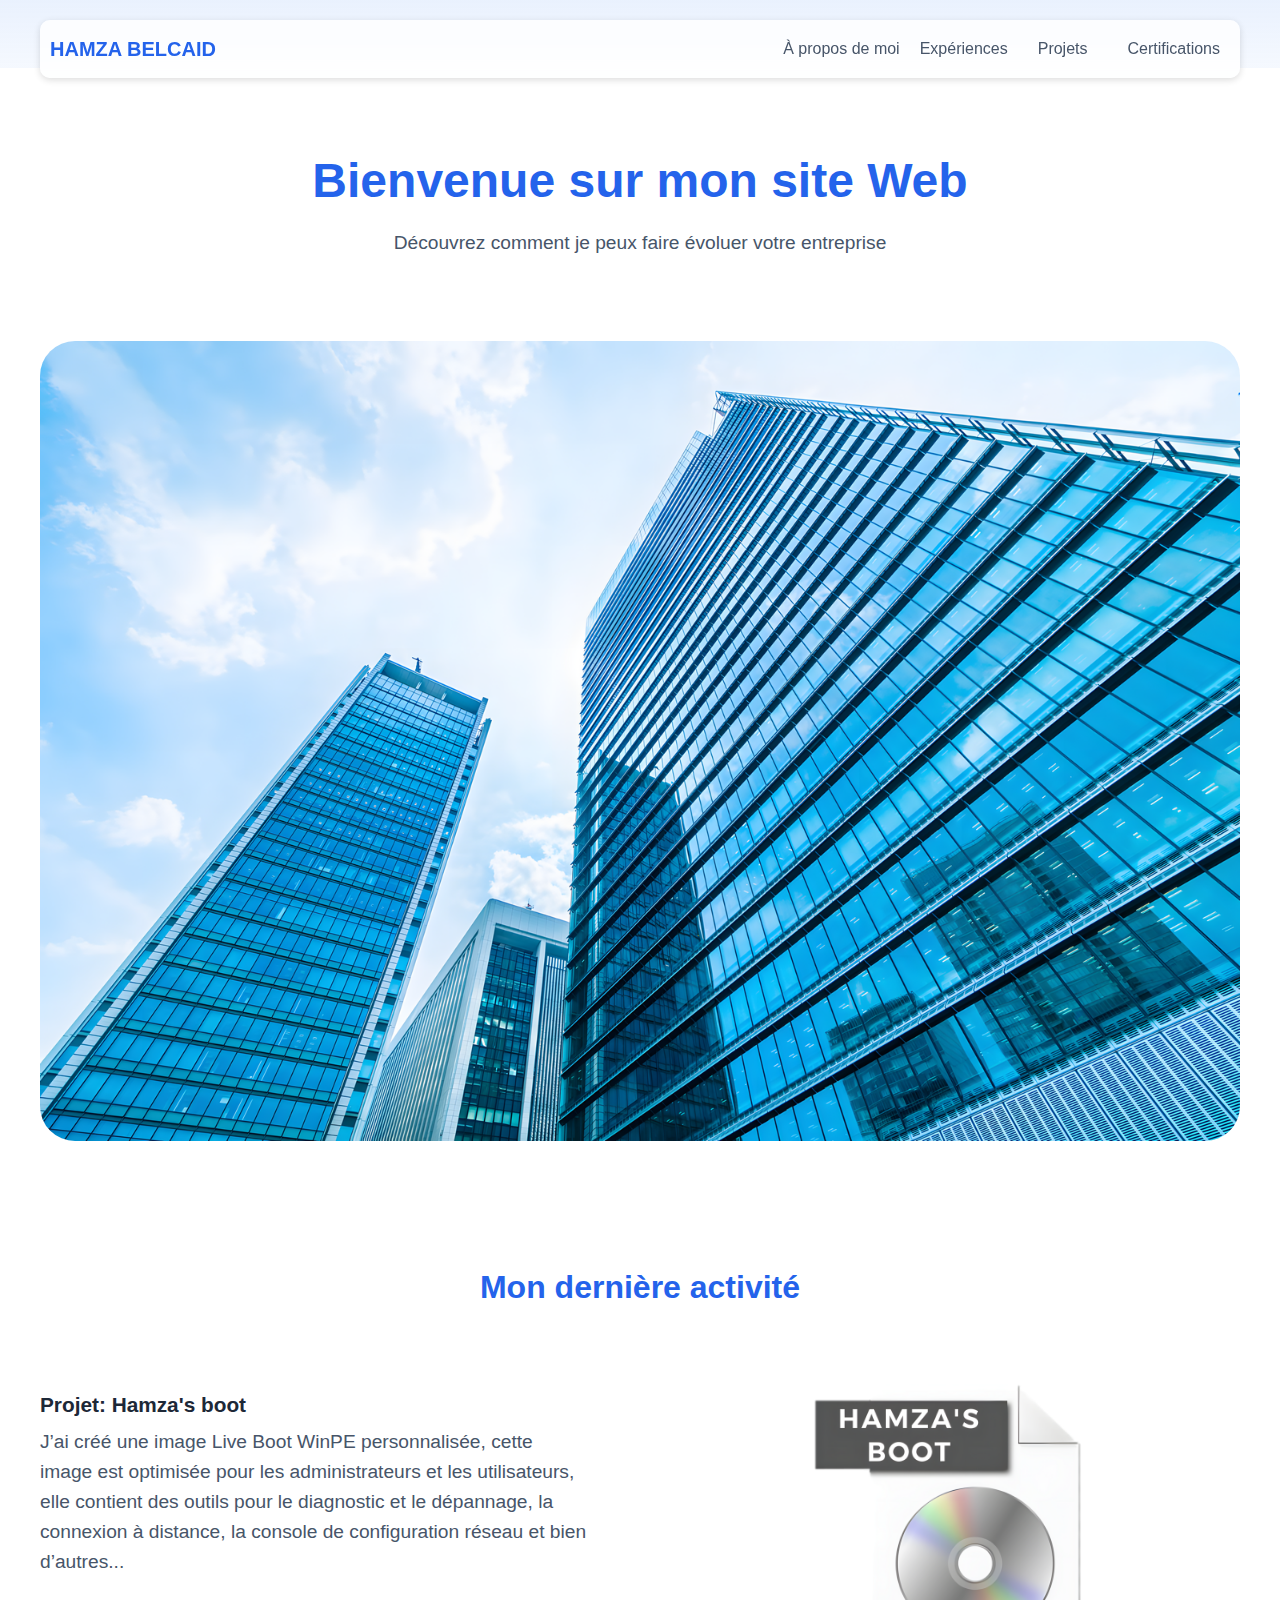
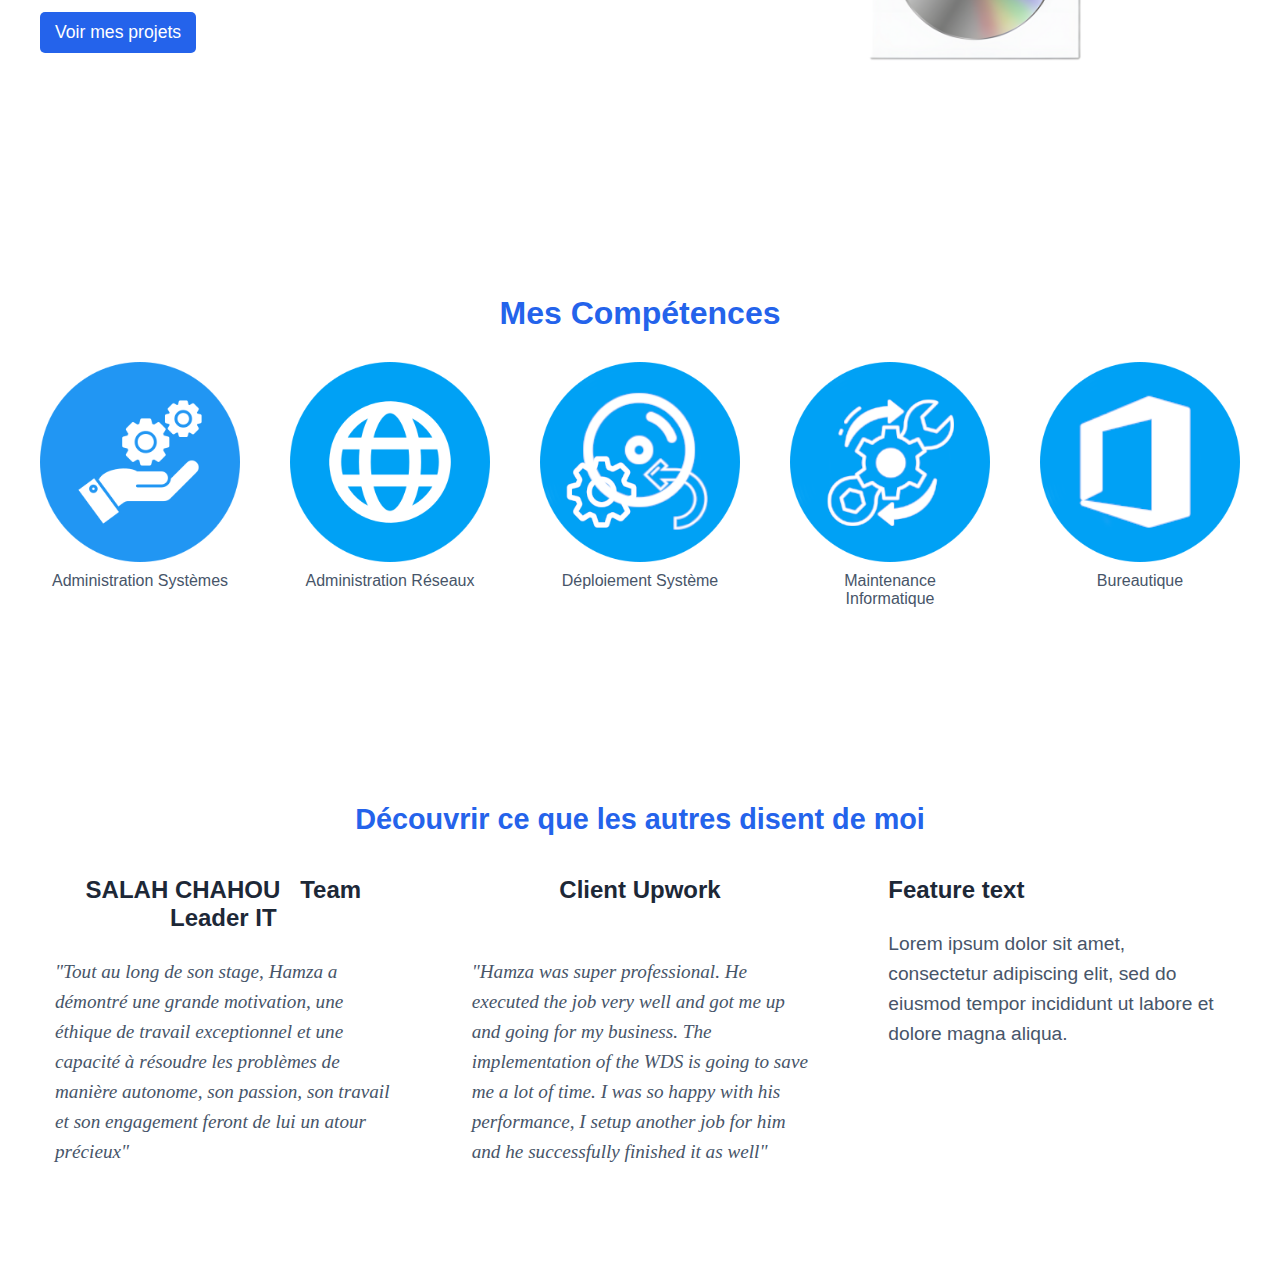
==== index.html @ 8ce224d9 "Website Test" ====
<!doctype html>
            <html lang="en">
              <head>
                <meta charset="utf-8">
                <title>Home</title>
                <meta name="generator" content="GrapesJS Studio">
                <meta name="viewport" content="width=device-width,initial-scale=1">
                <meta property="og:type" content="website">
                <meta name="robots" content="index,follow">
                <link rel="stylesheet" href="./css/style.css">
              </head>
              <body id="iau9"><div id="i6po" class="gjs-grid-row"><div id="itjq" class="gjs-grid-column"><div id="iyd2" class="gjs-grid-row"><div id="iqjl" class="gjs-grid-column"><a id="iucmr" href="/" class="gjs-link-box"><div id="ifeb2l"><b id="ijxy27"><a href="" id="itacui" class="gjs-link">HAMZA BELCAID
</a></b></div></a></div><meta name="viewport" content="width=device-width, initial-scale=1"/><div id="iffs" class="gjs-grid-column"><div id="it00l" class="gjs-grid-row"><div id="irtfd" class="gjs-grid-column"><a id="iedb65" href="./propos_de_moi.html" class="gjs-link">À propos
                de moi</a><a id="ive5io" href="./experiences.html" class="gjs-link">Expériences</a><a href="./projets.html" id="infmy1" class="gjs-link">Projets</a></div><div id="icyzp" class="gjs-grid-column"><a id="i88iz" href="./certifications.html" class="gjs-link">Certifications</a></div></div></div></div></div></div><section id="i85byk" class="top-nav"><div id="ip44xc">Hamza Belcaid
    </div><input type="checkbox" id="menu-toggle"/><label for="menu-toggle" class="menu-button-container"><div id="i78dmj" class="menu-button"></div></label><ul class="menu"><li id="ijm843"><a href="./propos_de_moi.html" id="ii9vmi" class="gjs-link">À propos de moi</a></li><li id="i6lf5m"><a id="ive5io-2" draggable="false" href="./experiences.html" class="gjs-link">Expériences</a></li><li id="ihh50d"><a href="./projets.html" id="i7xmpp" class="gjs-link">Projets</a></li><li id="iqwf0c"><a href="./certifications.html" id="izjfnx" class="gjs-link">Certifications</a></li></ul></section><div id="irz7b" class="gjs-grid-row"><div id="iycz3" class="gjs-grid-column"><h1 id="irjua" class="gjs-heading">Bienvenue sur mon site Web</h1><div id="itndw" class="text-main-content">Découvrez comment je peux faire évoluer votre entreprise</div><img id="i3vvs" src="assets/entreprise.png"/></div></div><div id="iict0n" class="gjs-grid-row"><div id="iugjn3" class="gjs-grid-column"><h4 id="iwguqw" class="gjs-heading gjs-text-blue">Mon dernière activité</h4><div id="ikzb5d" class="gjs-grid-row"><div id="i0etu7" class="gjs-grid-column"><h2 id="i7dn4i" class="gjs-heading">Projet: Hamza's boot<br/></h2><div id="ilxofe" class="text-main-content">J’ai créé une image Live Boot WinPE personnalisée, cette image est 
optimisée pour les administrateurs et les utilisateurs, elle contient 
des outils pour le diagnostic et le dépannage, la connexion à distance, 
la console de configuration réseau et bien d’autres...</div><a href="./projets.html" id="i9n7yy" class="gjs-button">Voir mes projets</a></div><div class="gjs-grid-column"><img src="assets/hamza_boot.png" id="ifmktx"/></div></div></div></div><div id="feature-section" class="gjs-grid-row"><div id="imymf" class="gjs-grid-column"><h4 id="ij2gh" class="gjs-heading gjs-text-blue">Mes Compétences</h4><div id="i4ltt9" class="gjs-grid-row"><div id="infxdt" class="gjs-grid-column"><div id="idyu0j" class="gjs-image-box"></div><div id="i8mzml">Administration Systèmes</div></div><div id="i012ud" class="gjs-grid-column"><div id="iq0f18" class="gjs-image-box"></div><div id="i60mw1">Administration Réseaux</div></div><div id="it3p74" class="gjs-grid-column"><div id="ittwyf" class="gjs-image-box"></div><div id="i28o07">Déploiement Système</div></div><div id="ins5ml" class="gjs-grid-column"><div id="iunmac" class="gjs-image-box"></div><div id="i200yf">Maintenance Informatique<br/></div></div><div id="ifi1w3" class="gjs-grid-column"><div id="i1vniq" class="gjs-image-box"></div><div id="iv9izw">Bureautique</div></div></div></div></div><div id="ioyxg" class="gjs-grid-row"><div id="i8w4i" class="gjs-grid-column"><h4 id="ihs4lb" class="gjs-heading gjs-text-blue">Découvrir ce que les autres disent de moi</h4><div id="ixzh1" class="gjs-grid-row"><div id="ilpi3" class="gjs-grid-column feature-item"><h3 id="in9ef" class="gjs-heading">SALAH CHAHOU   Team Leader IT <br/></h3><div id="i8isa" class="text-main-content"><i id="icuafn">"Tout au long de son stage, Hamza a démontré une grande motivation, une éthique de travail exceptionnel et une capacité à résoudre les problèmes de manière autonome, son  passion, son travail et son engagement feront de lui un atour précieux"</i></div></div><div id="ic57kq" class="gjs-grid-column feature-item"><h3 id="ica43q" class="gjs-heading">Client Upwork<br/><br/></h3><div id="ickn3f" class="text-main-content"><em id="i76xn5">"Hamza was super professional. He executed the job very well and got me up and going for my business. The implementation of the WDS is going to save me a lot of time. I was so happy with his performance, I setup another job for him and he successfully finished it as well"</em></div></div><div id="idv32l" class="gjs-grid-column feature-item"><h3 id="ieu6p6" class="gjs-heading">Feature text</h3><div id="izqkf7" class="text-main-content">Lorem ipsum dolor sit amet, consectetur adipiscing elit, sed do
            eiusmod tempor incididunt ut labore et dolore magna aliqua.</div></div></div></div></div></body>
            </html>
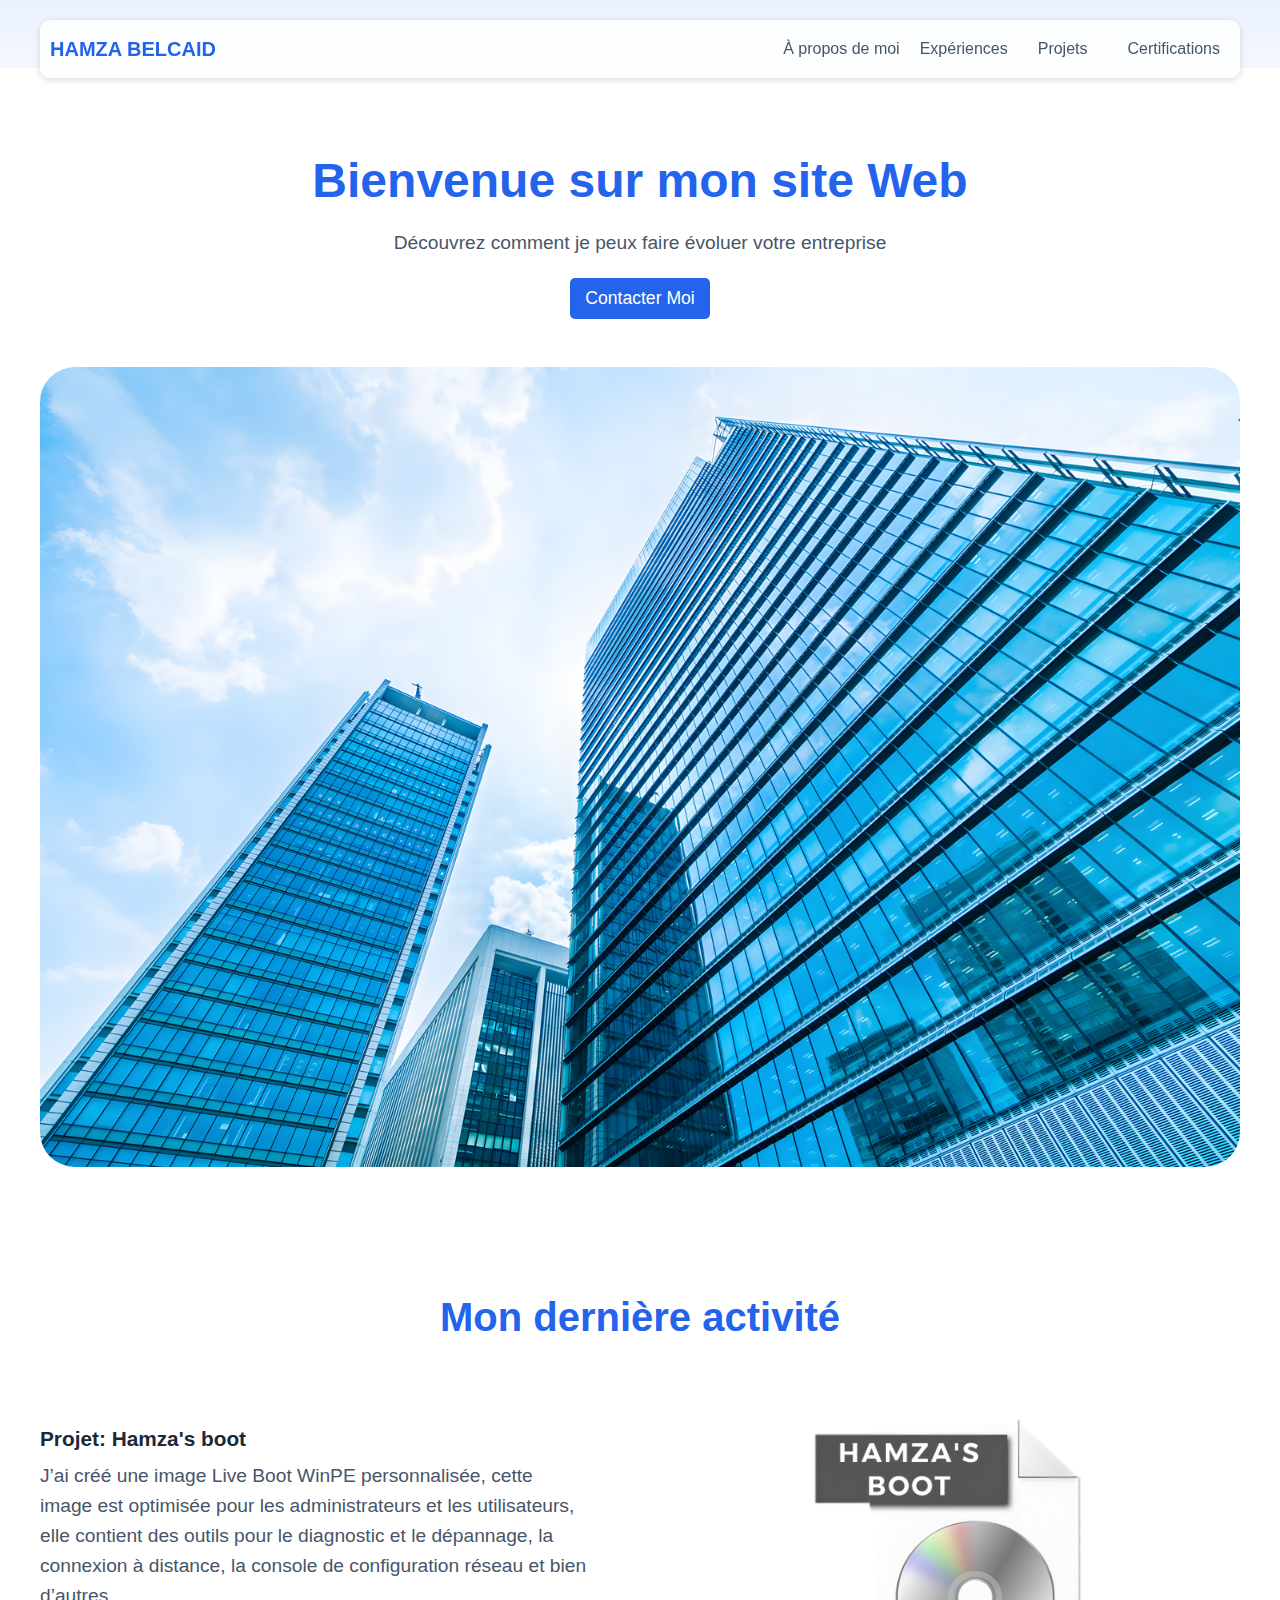
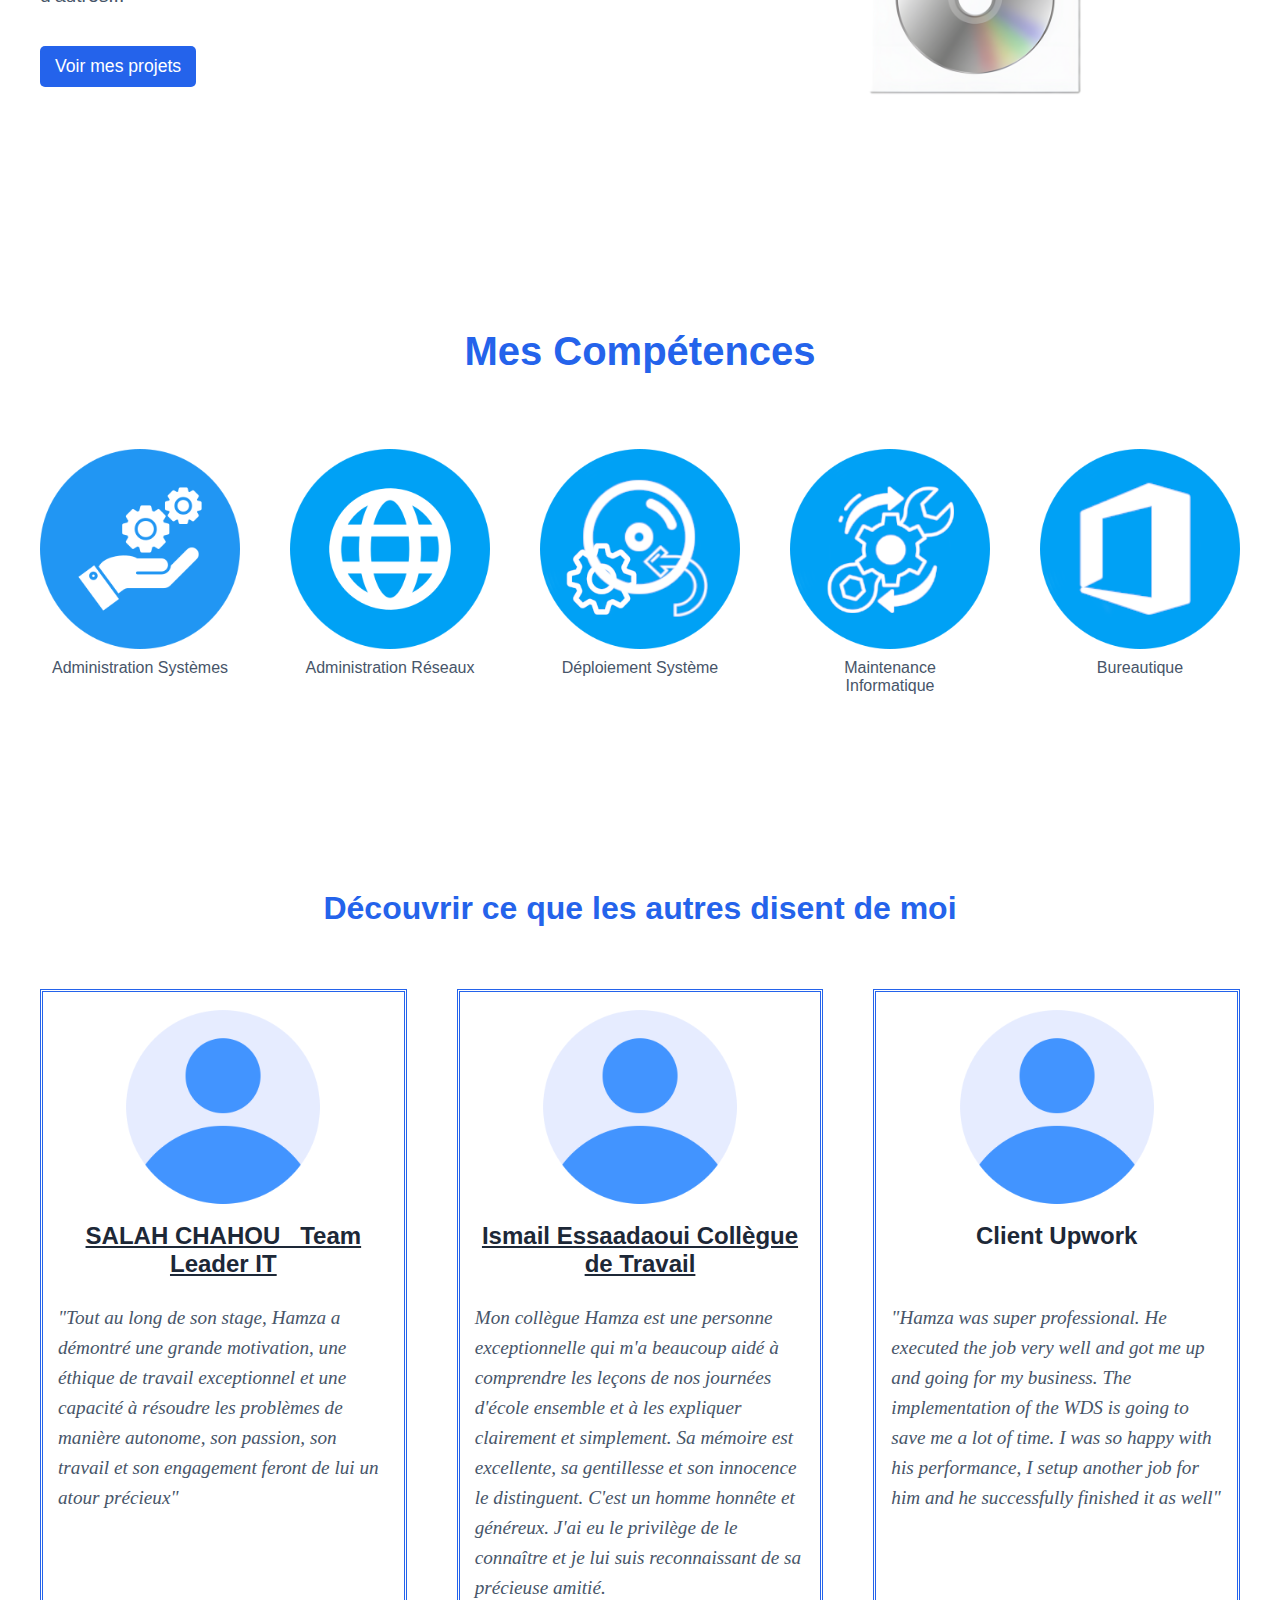
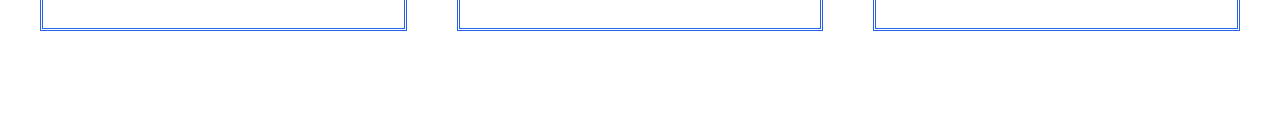
==== commit 8d4a3981: "Beta upload" ====
--- a/index.html
+++ b/index.html
@@ -9,13 +9,12 @@
                 <meta name="robots" content="index,follow">
                 <link rel="stylesheet" href="./css/style.css">
               </head>
-              <body id="iau9"><div id="i6po" class="gjs-grid-row"><div id="itjq" class="gjs-grid-column"><div id="iyd2" class="gjs-grid-row"><div id="iqjl" class="gjs-grid-column"><a id="iucmr" href="/" class="gjs-link-box"><div id="ifeb2l"><b id="ijxy27"><a href="" id="itacui" class="gjs-link">HAMZA BELCAID
+              <body id="iau9"><div id="i6po" class="gjs-grid-row"><div id="itjq" class="gjs-grid-column"><div id="iyd2" class="gjs-grid-row"><div id="iqjl" class="gjs-grid-column"><a id="iucmr" href="/" class="gjs-link-box"><div id="ifeb2l"><b id="ijxy27"><a href="./index.html" id="itacui" class="gjs-link">HAMZA BELCAID
 </a></b></div></a></div><meta name="viewport" content="width=device-width, initial-scale=1"/><div id="iffs" class="gjs-grid-column"><div id="it00l" class="gjs-grid-row"><div id="irtfd" class="gjs-grid-column"><a id="iedb65" href="./propos_de_moi.html" class="gjs-link">À propos
                 de moi</a><a id="ive5io" href="./experiences.html" class="gjs-link">Expériences</a><a href="./projets.html" id="infmy1" class="gjs-link">Projets</a></div><div id="icyzp" class="gjs-grid-column"><a id="i88iz" href="./certifications.html" class="gjs-link">Certifications</a></div></div></div></div></div></div><section id="i85byk" class="top-nav"><div id="ip44xc">Hamza Belcaid
-    </div><input type="checkbox" id="menu-toggle"/><label for="menu-toggle" class="menu-button-container"><div id="i78dmj" class="menu-button"></div></label><ul class="menu"><li id="ijm843"><a href="./propos_de_moi.html" id="ii9vmi" class="gjs-link">À propos de moi</a></li><li id="i6lf5m"><a id="ive5io-2" draggable="false" href="./experiences.html" class="gjs-link">Expériences</a></li><li id="ihh50d"><a href="./projets.html" id="i7xmpp" class="gjs-link">Projets</a></li><li id="iqwf0c"><a href="./certifications.html" id="izjfnx" class="gjs-link">Certifications</a></li></ul></section><div id="irz7b" class="gjs-grid-row"><div id="iycz3" class="gjs-grid-column"><h1 id="irjua" class="gjs-heading">Bienvenue sur mon site Web</h1><div id="itndw" class="text-main-content">Découvrez comment je peux faire évoluer votre entreprise</div><img id="i3vvs" src="assets/entreprise.png"/></div></div><div id="iict0n" class="gjs-grid-row"><div id="iugjn3" class="gjs-grid-column"><h4 id="iwguqw" class="gjs-heading gjs-text-blue">Mon dernière activité</h4><div id="ikzb5d" class="gjs-grid-row"><div id="i0etu7" class="gjs-grid-column"><h2 id="i7dn4i" class="gjs-heading">Projet: Hamza's boot<br/></h2><div id="ilxofe" class="text-main-content">J’ai créé une image Live Boot WinPE personnalisée, cette image est 
+    </div><input type="checkbox" id="menu-toggle"/><label for="menu-toggle" id="it5eu" class="menu-button-container"><div id="i78dmj" class="menu-button"></div></label><ul class="menu"><li id="ijm843"><a href="./propos_de_moi.html" id="ii9vmi" class="gjs-link">À propos de moi</a></li><li id="i6lf5m"><a id="ive5io-2" draggable="false" href="./experiences.html" class="gjs-link">Expériences</a></li><li id="ihh50d"><a href="./projets.html" id="i7xmpp" class="gjs-link">Projets</a></li><li id="iqwf0c"><a href="./certifications.html" id="izjfnx" class="gjs-link">Certifications</a></li></ul></section><div id="irz7b" class="gjs-grid-row"><div id="iycz3" class="gjs-grid-column"><h1 id="irjua" class="gjs-heading">Bienvenue sur mon site Web</h1><div id="itndw" class="text-main-content">Découvrez comment je peux faire évoluer votre entreprise</div><a href="./propos_de_moi.html" id="i9n7yy" class="gjs-button">Contacter Moi</a><img id="i3vvs" src="assets/entreprise.png"/></div></div><div id="iict0n" class="gjs-grid-row"><div id="iugjn3" class="gjs-grid-column"><h4 id="iwguqw" class="gjs-heading gjs-text-blue">Mon dernière activité</h4><div id="ikzb5d" class="gjs-grid-row"><div id="i0etu7" class="gjs-grid-column"><h2 id="i7dn4i" class="gjs-heading">Projet: Hamza's boot<br/></h2><div id="ilxofe" class="text-main-content">J’ai créé une image Live Boot WinPE personnalisée, cette image est 
 optimisée pour les administrateurs et les utilisateurs, elle contient 
 des outils pour le diagnostic et le dépannage, la connexion à distance, 
-la console de configuration réseau et bien d’autres...</div><a href="./projets.html" id="i9n7yy" class="gjs-button">Voir mes projets</a></div><div class="gjs-grid-column"><img src="assets/hamza_boot.png" id="ifmktx"/></div></div></div></div><div id="feature-section" class="gjs-grid-row"><div id="imymf" class="gjs-grid-column"><h4 id="ij2gh" class="gjs-heading gjs-text-blue">Mes Compétences</h4><div id="i4ltt9" class="gjs-grid-row"><div id="infxdt" class="gjs-grid-column"><div id="idyu0j" class="gjs-image-box"></div><div id="i8mzml">Administration Systèmes</div></div><div id="i012ud" class="gjs-grid-column"><div id="iq0f18" class="gjs-image-box"></div><div id="i60mw1">Administration Réseaux</div></div><div id="it3p74" class="gjs-grid-column"><div id="ittwyf" class="gjs-image-box"></div><div id="i28o07">Déploiement Système</div></div><div id="ins5ml" class="gjs-grid-column"><div id="iunmac" class="gjs-image-box"></div><div id="i200yf">Maintenance Informatique<br/></div></div><div id="ifi1w3" class="gjs-grid-column"><div id="i1vniq" class="gjs-image-box"></div><div id="iv9izw">Bureautique</div></div></div></div></div><div id="ioyxg" class="gjs-grid-row"><div id="i8w4i" class="gjs-grid-column"><h4 id="ihs4lb" class="gjs-heading gjs-text-blue">Découvrir ce que les autres disent de moi</h4><div id="ixzh1" class="gjs-grid-row"><div id="ilpi3" class="gjs-grid-column feature-item"><h3 id="in9ef" class="gjs-heading">SALAH CHAHOU   Team Leader IT <br/></h3><div id="i8isa" class="text-main-content"><i id="icuafn">"Tout au long de son stage, Hamza a démontré une grande motivation, une éthique de travail exceptionnel et une capacité à résoudre les problèmes de manière autonome, son  passion, son travail et son engagement feront de lui un atour précieux"</i></div></div><div id="ic57kq" class="gjs-grid-column feature-item"><h3 id="ica43q" class="gjs-heading">Client Upwork<br/><br/></h3><div id="ickn3f" class="text-main-content"><em id="i76xn5">"Hamza was super professional. He executed the job very well and got me up and going for my business. The implementation of the WDS is going to save me a lot of time. I was so happy with his performance, I setup another job for him and he successfully finished it as well"</em></div></div><div id="idv32l" class="gjs-grid-column feature-item"><h3 id="ieu6p6" class="gjs-heading">Feature text</h3><div id="izqkf7" class="text-main-content">Lorem ipsum dolor sit amet, consectetur adipiscing elit, sed do
-            eiusmod tempor incididunt ut labore et dolore magna aliqua.</div></div></div></div></div></body>
+la console de configuration réseau et bien d’autres...</div><a href="./projets.html" id="iifzyg" class="gjs-button">Voir mes projets</a></div><div class="gjs-grid-column"><img src="assets/hamza_boot.png" id="ifmktx"/></div></div></div></div><div id="feature-section" class="gjs-grid-row"><div id="imymf" class="gjs-grid-column"><h4 id="ij2gh" class="gjs-heading gjs-text-blue">Mes Compétences<br/><br/></h4><div id="i4ltt9" class="gjs-grid-row"><div id="infxdt" class="gjs-grid-column"><div id="idyu0j" class="gjs-image-box"></div><div id="i8mzml">Administration Systèmes</div></div><div id="i012ud" class="gjs-grid-column"><div id="iq0f18" class="gjs-image-box"></div><div id="i60mw1">Administration Réseaux</div></div><div id="it3p74" class="gjs-grid-column"><div id="ittwyf" class="gjs-image-box"></div><div id="i28o07">Déploiement Système</div></div><div id="ins5ml" class="gjs-grid-column"><div id="iunmac" class="gjs-image-box"></div><div id="i200yf">Maintenance Informatique<br/></div></div><div id="ifi1w3" class="gjs-grid-column"><div id="i1vniq" class="gjs-image-box"></div><div id="iv9izw">Bureautique</div></div></div></div></div><div id="ioyxg" class="gjs-grid-row"><div id="i8w4i" class="gjs-grid-column"><h4 id="ihs4lb" class="gjs-heading gjs-text-blue">Découvrir ce que les autres disent de moi<br/><br/></h4><div id="ixzh1" class="gjs-grid-row"><div id="ilpi3" class="gjs-grid-column feature-item"><div id="ip8yaj" class="gjs-image-box"></div><h3 id="in9ef" class="gjs-heading"><a href="https://www.linkedin.com/in/salah-chahou/" id="i116s5" class="gjs-link">SALAH CHAHOU    Team Leader IT </a><br/></h3><div id="i8isa" class="text-main-content"><i id="icuafn">"Tout au long de son stage, Hamza a démontré une grande motivation, une éthique de travail exceptionnel et une capacité à résoudre les problèmes de manière autonome, son  passion, son travail et son engagement feront de lui un atour précieux"</i></div></div><div id="idv32l" class="gjs-grid-column feature-item"><div id="ihzl67" class="gjs-image-box"></div><h3 id="ieu6p6" class="gjs-heading"><a href="https://www.linkedin.com/in/ismail-essaadaoui-b71b97269/" id="ijbvri" class="gjs-link">Ismail Essaadaoui Collègue de Travail</a></h3><div id="izqkf7" class="text-main-content"><i id="ii4wci">Mon collègue  Hamza est une personne exceptionnelle qui m'a beaucoup aidé à comprendre les leçons de nos journées d'école ensemble et à les expliquer clairement et simplement. Sa mémoire est excellente, sa gentillesse et son innocence le distinguent. C'est un homme honnête et généreux. J'ai eu le privilège de le connaître et je lui suis reconnaissant de sa précieuse amitié.</i></div></div><div id="ic57kq" class="gjs-grid-column feature-item"><div id="iltqmi" class="gjs-image-box"></div><h3 id="ica43q" class="gjs-heading">Client Upwork<br/><br/></h3><div id="ickn3f" class="text-main-content"><em id="i76xn5">"Hamza was super professional. He executed the job very well and got me up and going for my business. The implementation of the WDS is going to save me a lot of time. I was so happy with his performance, I setup another job for him and he successfully finished it as well"</em></div></div></div></div></div></body>
             </html>
           --- a/css/style.css
+++ b/css/style.css
@@ -1 +1 @@
-* { box-sizing: border-box; } body {margin: 0;}*{box-sizing:border-box;font-family:"Raleway";}body{margin:0;}h2{vertical-align:center;text-align:center;}html, body{margin:0;height:100%;}.top-nav{display:flex;flex-direction:row;align-items:center;justify-content:space-between;background-color:#00BAF0;background:linear-gradient(to left, #f46b45, #eea849);undefined:undefined;color:#FFF;height:50px;padding:1em;}.menu{display:flex;flex-direction:row;list-style-type:none;margin:0;padding:0;}.menu > li{margin:0 1rem;overflow:hidden;}.menu-button-container{display:none;height:100%;width:30px;cursor:pointer;flex-direction:column;justify-content:center;align-items:center;}#menu-toggle{display:none;}.menu-button{display:block;background-color:#fff;position:absolute;height:4px;width:30px;transition:transform 400ms cubic-bezier(0.23, 1, 0.32, 1);border-radius:2px;}.menu-button::before{display:block;background-color:#fff;position:absolute;height:4px;width:30px;transition:transform 400ms cubic-bezier(0.23, 1, 0.32, 1);border-radius:2px;content:'';margin-top:-8px;}.menu-button::after{display:block;background-color:#fff;position:absolute;height:4px;width:30px;transition:transform 400ms cubic-bezier(0.23, 1, 0.32, 1);border-radius:2px;content:'';margin-top:8px;}#menu-toggle:checked + .menu-button-container .menu-button::before{margin-top:0px;transform:rotate(405deg);}#menu-toggle:checked + .menu-button-container .menu-button{background:rgba(255, 255, 255, 0);}#menu-toggle:checked + .menu-button-container .menu-button::after{margin-top:0px;transform:rotate(-405deg);}.gjs-link-box{color:inherit;display:inline-block;vertical-align:top;padding:10px;max-width:100%;text-decoration:none;}.gjs-grid-column{flex:1 1 0%;padding:5px 0;}.gjs-link{vertical-align:top;max-width:100%;display:inline-block;text-decoration:none;color:inherit;transition:color 0.3s ease 0s;}.gjs-grid-row{display:flex;justify-content:flex-start;align-items:stretch;flex-direction:row;min-height:auto;padding:10px 0;}.gjs-heading{margin:0;color:rgba(29, 40, 55, 1);}#iqjl{flex:0 1 auto;}#iffs{flex:0 1 auto;}#iyd2{align-items:center;justify-content:space-between;padding-top:0px;padding-bottom:0px;background-color:rgba(255, 255, 255, 0.8);border-top-left-radius:10px;border-top-right-radius:10px;border-bottom-right-radius:10px;border-bottom-left-radius:10px;backdrop-filter:blur(13px);box-shadow:0px 2px 7px 0px rgba(0, 0, 0, 0.14);}#i6po{justify-content:center;position:sticky;top:15px;padding-top:0px;padding-bottom:0px;padding-left:20px;padding-right:20px;}#itjq{width:100%;max-width:1200px;}#iucmr{display:block;padding-top:0px;padding-bottom:0px;}#it00l{padding-top:0px;padding-bottom:0px;}#irtfd{flex:0 1 auto;}#i88iz{padding:10px;font-family:Arial, Helvetica, sans-serif;padding-left:20px;padding-right:20px;}#icyzp{flex:0 1 auto;}#irz7b{justify-content:center;padding-top:80px;padding-bottom:0px;padding-left:20px;padding-right:20px;margin-top:0px;margin-right:0px;margin-bottom:0px;margin-left:0px;background-color:rgba(255, 255, 255, 1);}#iycz3{max-width:1200px;align-items:center;display:flex;flex-direction:column;gap:10px;}#irjua{font-size:3rem;text-align:center;color:rgb(36, 99, 235);font-family:Arial, Helvetica, sans-serif;}#itndw{padding:10px;max-width:750px;margin-bottom:25px;text-align:center;font-family:Arial, Helvetica, sans-serif;}#i3vvs{color:black;border-top-left-radius:35px;border-top-right-radius:35px;border-bottom-right-radius:35px;border-bottom-left-radius:35px;max-width:100%;margin-top:38px;margin-right:38px;margin-bottom:38px;margin-left:38px;}.text-main-content{line-height:30px;font-size:1.2rem;}#iau9{font-family:Arial, Helvetica, sans-serif;background-image:linear-gradient(180deg, rgba(59, 130, 245, 0.11), white 14%);background-position:0px 0px;background-size:100% 100%;background-repeat:repeat;background-attachment:scroll;background-origin:padding-box;color:#475569;}#ij2gh{font-size:200%;margin-bottom:15px;flex:0 1 auto;font-family:Arial, Helvetica, sans-serif;}#imymf{max-width:1200px;align-items:center;display:flex;flex-direction:column;}#feature-section{justify-content:center;padding-top:80px;padding-bottom:80px;padding-left:20px;padding-right:20px;background-color:rgba(255, 255, 255, 1);}#in9ef{font-size:1.5rem;text-align:center;font-family:Arial, Helvetica, sans-serif;}#i8isa{padding:10px;padding-left:0px;padding-right:0px;}#i8w4i{max-width:1200px;display:flex;flex-direction:column;}#ioyxg{justify-content:center;padding-top:80px;padding-bottom:80px;padding-left:20px;padding-right:20px;background-color:rgba(255, 255, 255, 1);}#ixzh1{width:100%;flex-wrap:wrap;justify-content:flex-start;gap:50px;}.gjs-grid-column.feature-item{padding-top:15px;padding-right:15px;padding-bottom:15px;padding-left:15px;display:flex;flex-direction:column;gap:15px;min-width:30%;}.gjs-grid-column.testimonial-item{padding-top:15px;padding-right:15px;padding-bottom:15px;padding-left:15px;display:flex;flex-direction:column;gap:15px;min-width:45%;background-color:rgba(247, 247, 247, 0.23);border-top-left-radius:5px;border-top-right-radius:5px;border-bottom-right-radius:5px;border-bottom-left-radius:5px;align-items:flex-start;border-top-width:1px;border-right-width:1px;border-bottom-width:1px;border-left-width:1px;border-top-style:solid;border-right-style:solid;border-bottom-style:solid;border-left-style:solid;border-top-color:rgba(0, 0, 0, 0.06);border-right-color:rgba(0, 0, 0, 0.06);border-bottom-color:rgba(0, 0, 0, 0.06);border-left-color:rgba(0, 0, 0, 0.06);}.gjs-button{vertical-align:top;max-width:100%;display:inline-block;text-decoration:none;color:white;padding-right:15px;padding-bottom:10px;padding-left:15px;background-color:rgb(36, 99, 235);border-top-left-radius:5px;border-top-right-radius:5px;border-bottom-right-radius:5px;border-bottom-left-radius:5px;padding-top:10px;font-size:1.1rem;text-align:center;}.gjs-text-blue{color:rgb(36, 99, 235);}.gjs-link:hover{color:rgb(36, 99, 235);text-decoration:underline;}#ihs4lb{font-size:1.8rem;margin-bottom:15px;font-family:Arial, Helvetica, sans-serif;text-align:center;}.gjs-icon.gjs-feature-icon{padding-top:10px;padding-right:10px;padding-bottom:10px;padding-left:10px;background-color:rgb(36, 99, 235);color:white;border-top-left-radius:10px;border-top-right-radius:10px;border-bottom-right-radius:10px;border-bottom-left-radius:10px;}#ieu6p6{font-size:1.5rem;font-family:Arial, Helvetica, sans-serif;}#izqkf7{padding:10px;padding-left:0px;padding-right:0px;font-family:Arial, Helvetica, sans-serif;}#ica43q{font-size:1.5rem;font-family:Arial, Helvetica, sans-serif;text-align:center;}#ickn3f{padding:10px;padding-left:0px;padding-right:0px;font-family:Arial, Helvetica, sans-serif;}#infmy1{padding:10px;font-family:Arial, Helvetica, sans-serif;padding-left:20px;padding-right:20px;}#ifeb2l{padding:10px;color:rgb(36, 99, 235);font-size:20px;}#iedb65{color:inherit;padding:10px;font-family:Arial, Helvetica, sans-serif;}#ive5io{color:inherit;padding:10px;font-family:Arial, Helvetica, sans-serif;}#i85byk{background-image:linear-gradient(rgb(36, 99, 235) 1%, rgb(36, 99, 235) 100%);background-position:0px 0px;background-size:100% 100%;display:none;}#ijxy27{font-family:Arial, Helvetica, sans-serif;}#ip44xc{font-family:Arial, Helvetica, sans-serif;font-weight:600;text-transform:uppercase;}#ijm843{font-family:Arial, Helvetica, sans-serif;}#ive5io-2{font-family:Arial, Helvetica, sans-serif;}#ihh50d{font-family:Arial, Helvetica, sans-serif;}#iqwf0c{font-family:Arial, Helvetica, sans-serif;}#ii9vmi{font-family:Arial, Helvetica, sans-serif;}#ims2q4{font-family:Arial, Helvetica, sans-serif;}#i1vled{padding:10px;color:rgb(36, 99, 235);font-size:20px;}#iwqzhl{display:block;padding-top:0px;padding-bottom:0px;}#iipmri{flex:0 1 auto;}#i6u63l{color:inherit;padding:10px;font-family:Arial, Helvetica, sans-serif;}#ig7fue{color:inherit;padding:10px;font-family:Arial, Helvetica, sans-serif;}#iaiq13{padding:10px;font-family:Arial, Helvetica, sans-serif;padding-left:20px;padding-right:20px;}#ifljnv{flex:0 1 auto;}#i4k68b{padding:10px;font-family:Arial, Helvetica, sans-serif;padding-left:20px;padding-right:20px;}#iqwt0n{flex:0 1 auto;}#il2wrg{padding-top:0px;padding-bottom:0px;}#iop5b1{flex:0 1 auto;}#irtr35{align-items:center;justify-content:space-between;padding-top:0px;padding-bottom:0px;background-color:rgba(255, 255, 255, 0.8);border-top-left-radius:10px;border-top-right-radius:10px;border-bottom-right-radius:10px;border-bottom-left-radius:10px;backdrop-filter:blur(13px);box-shadow:0px 2px 7px 0px rgba(0, 0, 0, 0.14);}#i9kuju{width:100%;max-width:1200px;}#i9jy4k{justify-content:center;position:sticky;top:15px;padding-top:0px;padding-bottom:0px;padding-left:20px;padding-right:20px;}#imxcwa{font-family:Arial, Helvetica, sans-serif;font-weight:600;text-transform:uppercase;}#iu3rs4{display:none;}#iaeko1{font-family:Arial, Helvetica, sans-serif;}#iecylk{font-family:Arial, Helvetica, sans-serif;}#i6mtgc{font-family:Arial, Helvetica, sans-serif;}#ico71h{font-family:Arial, Helvetica, sans-serif;}#ilbgsv{font-family:Arial, Helvetica, sans-serif;}#i7k2ef{background-image:linear-gradient(rgb(36, 99, 235) 1%, rgb(36, 99, 235) 100%);background-position:0px 0px;background-size:100% 100%;display:none;}#ikatm2{font-size:2rem;margin-bottom:15px;font-family:Arial, Helvetica, sans-serif;text-align:center;}#id1oll{font-size:1.5rem;text-align:center;font-family:Arial, Helvetica, sans-serif;}#ih7k5i{padding:10px;padding-left:0px;padding-right:0px;font-family:Arial, Helvetica, sans-serif;}#i4kb6v{font-size:1.5rem;font-family:Arial, Helvetica, sans-serif;text-align:center;}#i6hant{padding:10px;padding-left:0px;padding-right:0px;font-family:Arial, Helvetica, sans-serif;}#iltbyk{font-size:1.5rem;font-family:Arial, Helvetica, sans-serif;text-align:center;}#i1g42j{padding:10px;padding-left:0px;padding-right:0px;font-family:Arial, Helvetica, sans-serif;border-top-color:rgb(36, 99, 235);border-right-color:rgb(36, 99, 235);border-bottom-color:rgb(36, 99, 235);border-left-color:rgb(36, 99, 235);}#iuapc5{width:100%;flex-wrap:wrap;justify-content:flex-start;gap:50px;}#i7995f{max-width:1200px;display:flex;flex-direction:column;}#i5g7zm{justify-content:center;padding-top:80px;padding-bottom:175px;padding-left:20px;padding-right:20px;}#i505se{font-family:Arial, Helvetica, sans-serif;background-image:linear-gradient(180deg, rgba(59, 130, 245, 0.11), white 14%);background-position:0px 0px;background-size:100% 100%;background-repeat:repeat;background-attachment:scroll;background-origin:padding-box;color:#475569;}.gjs-image-box{height:200px;width:100%;}#iyoaih{background-image:url('../assets/alten.png');background-size:contain;background-position:center center;background-attachment:scroll;background-repeat:no-repeat;}#i94ptl{background-image:url('../assets/freelancer.png');background-size:contain;background-position:center center;background-attachment:scroll;background-repeat:no-repeat;}#iylpit{background-image:url('../assets/institution.png');background-size:contain;background-position:center center;background-attachment:scroll;background-repeat:no-repeat;}#i0ibfe{border-top-left-radius:1%;border-top-right-radius:1%;border-bottom-right-radius:1%;border-bottom-left-radius:1%;border-top-width:1%;border-right-width:1%;border-bottom-width:1%;border-left-width:1%;border-top-style:double;border-right-style:double;border-bottom-style:double;border-left-style:double;border-top-color:rgb(36, 99, 235);border-right-color:rgb(36, 99, 235);border-bottom-color:rgb(36, 99, 235);border-left-color:rgb(36, 99, 235);}#isatc9{border-top-left-radius:1%;border-top-right-radius:1%;border-bottom-right-radius:1%;border-bottom-left-radius:1%;border-top-width:1%;border-right-width:1%;border-bottom-width:1%;border-left-width:1%;border-top-color:rgb(36, 99, 235);border-right-color:rgb(36, 99, 235);border-bottom-color:rgb(36, 99, 235);border-left-color:rgb(36, 99, 235);border-top-style:double;border-right-style:double;border-bottom-style:double;border-left-style:double;}#ile96i{border-top-left-radius:1%;border-top-right-radius:1%;border-bottom-right-radius:1%;border-bottom-left-radius:1%;border-top-width:1%;border-right-width:1%;border-bottom-width:1%;border-left-width:1%;border-top-style:double;border-right-style:double;border-bottom-style:double;border-left-style:double;border-top-color:rgb(36, 99, 235);border-right-color:rgb(36, 99, 235);border-bottom-color:rgb(36, 99, 235);border-left-color:rgb(36, 99, 235);}#i528d6{padding:10px;text-align:center;font-family:Arial, Helvetica, sans-serif;color:rgba(99, 88, 88, 1);}#ich7ow{padding:10px;padding-top:10px;padding-right:10px;padding-bottom:10px;padding-left:21px;}#i4elyb{font-family:Arial, Helvetica, sans-serif;}#i1321h{padding:10px;color:rgb(36, 99, 235);font-size:20px;}#ixd5oa{display:block;padding-top:0px;padding-bottom:0px;}#iiciio{flex:0 1 auto;}#i9ot22{color:inherit;padding:10px;font-family:Arial, Helvetica, sans-serif;}#ipmdeb{color:inherit;padding:10px;font-family:Arial, Helvetica, sans-serif;}#i7yemy{padding:10px;font-family:Arial, Helvetica, sans-serif;padding-left:20px;padding-right:20px;}#ijlpcg{flex:0 1 auto;}#iy5z7k{padding:10px;font-family:Arial, Helvetica, sans-serif;padding-left:20px;padding-right:20px;}#i08gd3{flex:0 1 auto;}#i5e1rj{padding-top:0px;padding-bottom:0px;}#icf7u2{flex:0 1 auto;}#ikw9dd{align-items:center;justify-content:space-between;padding-top:0px;padding-bottom:0px;background-color:rgba(255, 255, 255, 0.8);border-top-left-radius:10px;border-top-right-radius:10px;border-bottom-right-radius:10px;border-bottom-left-radius:10px;backdrop-filter:blur(13px);box-shadow:0px 2px 7px 0px rgba(0, 0, 0, 0.14);}#ifkag6{width:100%;max-width:1200px;}#i6jdoi{justify-content:center;position:sticky;top:15px;padding-top:0px;padding-bottom:0px;padding-left:20px;padding-right:20px;}#ixro3l{font-family:Arial, Helvetica, sans-serif;font-weight:600;text-transform:uppercase;}#in7zal{display:none;}#ixztah{font-family:Arial, Helvetica, sans-serif;}#ixbg0g{font-family:Arial, Helvetica, sans-serif;}#i57c5p{font-family:Arial, Helvetica, sans-serif;}#if4qqa{font-family:Arial, Helvetica, sans-serif;}#iyb49g{font-family:Arial, Helvetica, sans-serif;}#ievq4a{background-image:linear-gradient(rgb(36, 99, 235) 1%, rgb(36, 99, 235) 100%);background-position:0px 0px;background-size:100% 100%;display:none;}#iwjdjg{display:flex;flex-direction:column;align-items:flex-start;justify-content:flex-start;padding-top:5px;padding-right:0px;padding-bottom:5px;padding-left:0px;flex-basis:30%;}#iamrwk{color:black;border-top-left-radius:35px;border-top-right-radius:35px;border-bottom-right-radius:35px;border-bottom-left-radius:35px;max-width:100%;}#ipt2q6{gap:100px;justify-content:space-between;}#ilzoil{max-width:1200px;align-items:center;display:flex;flex-direction:column;}#idr8tr{justify-content:center;padding-top:80px;padding-bottom:80px;padding-left:20px;padding-right:20px;}#ihowyj{font-family:Arial, Helvetica, sans-serif;background-image:linear-gradient(180deg, rgba(59, 130, 245, 0.11), white 14%);background-position:0px 0px;background-size:100% 100%;background-repeat:repeat;background-attachment:scroll;background-origin:padding-box;color:#475569;}#i8q3em{background-image:url('../assets/user.png');background-size:contain;background-position:center center;background-attachment:scroll;background-repeat:no-repeat;}#i8tgij{background-image:url('[data-uri]');background-size:contain;background-position:center center;background-attachment:scroll;background-repeat:no-repeat;}#i8tgij{background-image:url('[data-uri]');background-size:contain;background-position:center center;background-attachment:scroll;background-repeat:no-repeat;}#iq0hy8{background-image:url('../assets/user.png');background-size:contain;background-position:center center;background-attachment:scroll;background-repeat:no-repeat;}#iq0hy8{background-image:url('../assets/user.png');background-size:contain;background-position:center center;background-attachment:scroll;background-repeat:no-repeat;}#i7at0q{width:100%;min-height:10auto;padding-top:0px;padding-bottom:0px;}#igkwkg{padding:10px;font-family:Arial, Helvetica, sans-serif;width:100%;font-weight:500;font-size:130%;}#iti8ul{flex:1 1 0%;align-self:auto;display:flex;}#iq4n5j{background-image:url('../assets/user.png');background-size:contain;background-position:center center;background-attachment:scroll;background-repeat:no-repeat;height:49px;align-self:auto;flex:0 0 auto;display:flex;width:20%;}#iqiksr{background-image:url('../assets/location.png');background-size:contain;background-position:center center;background-attachment:scroll;background-repeat:no-repeat;}#ish3eg{background-image:url('../assets/mail.png');background-size:contain;background-position:center center;background-attachment:scroll;background-repeat:no-repeat;height:49px;align-self:auto;flex:0 0 auto;display:flex;width:20%;}#ia0c5m{padding:10px;font-family:Arial, Helvetica, sans-serif;width:100%;font-size:130%;font-weight:500;}#ioyclo{flex:1 1 0%;align-self:auto;display:flex;}#io7qzn{width:100%;padding-top:0px;padding-bottom:0px;}#iv4xui{background-image:url('../assets/location.png');background-size:contain;background-position:center center;background-attachment:scroll;background-repeat:no-repeat;height:49px;align-self:auto;flex:0 0 auto;display:flex;width:20%;}#iwj4ra{padding:10px;font-family:Arial, Helvetica, sans-serif;width:100%;font-weight:500;font-size:130%;}#i7sykg{flex:1 1 0%;align-self:auto;display:flex;}#i4a45m{width:100%;padding-top:0px;padding-bottom:0px;}#iicict{padding:10px;width:100%;font-family:Arial, Helvetica, sans-serif;font-weight:500;font-size:130%;text-align:justify;margin-top:10px;}#inger2{font-family:Arial, Helvetica, sans-serif;}#iapw8f{padding:10px;color:rgb(36, 99, 235);font-size:20px;}#il04cw{display:block;padding-top:0px;padding-bottom:0px;}#ignebn{flex:0 1 auto;}#iz3tlx{color:inherit;padding:10px;font-family:Arial, Helvetica, sans-serif;}#ib5eff{color:inherit;padding:10px;font-family:Arial, Helvetica, sans-serif;}#i8rj1m{padding:10px;font-family:Arial, Helvetica, sans-serif;padding-left:20px;padding-right:20px;}#ibkyp2{flex:0 1 auto;}#ipmuyk{padding:10px;font-family:Arial, Helvetica, sans-serif;padding-left:20px;padding-right:20px;}#ist78u{flex:0 1 auto;}#i6s3p5{padding-top:0px;padding-bottom:0px;}#ifci4q{flex:0 1 auto;}#iu1xii{align-items:center;justify-content:space-between;padding-top:0px;padding-bottom:0px;background-color:rgba(255, 255, 255, 0.8);border-top-left-radius:10px;border-top-right-radius:10px;border-bottom-right-radius:10px;border-bottom-left-radius:10px;backdrop-filter:blur(13px);box-shadow:0px 2px 7px 0px rgba(0, 0, 0, 0.14);}#ibozdp{width:100%;max-width:1200px;}#i5f9qm{justify-content:center;position:sticky;top:15px;padding-top:0px;padding-bottom:0px;padding-left:20px;padding-right:20px;}#i5onl2{font-family:Arial, Helvetica, sans-serif;font-weight:600;text-transform:uppercase;}#iphkgd{display:none;}#ir3woa{font-family:Arial, Helvetica, sans-serif;}#iy3148{font-family:Arial, Helvetica, sans-serif;}#it8h1f{font-family:Arial, Helvetica, sans-serif;}#iyqdkr{font-family:Arial, Helvetica, sans-serif;}#ikjtg9{font-family:Arial, Helvetica, sans-serif;}#i3y5i8{background-image:linear-gradient(rgb(36, 99, 235) 1%, rgb(36, 99, 235) 100%);background-position:0px 0px;background-size:100% 100%;display:none;}#ic1jiw{font-size:2rem;margin-bottom:15px;font-family:Arial, Helvetica, sans-serif;text-align:center;}#iujypa{background-image:url('../assets/hamza_boot.png');background-size:contain;background-position:center center;background-attachment:scroll;background-repeat:no-repeat;}#i2ef1k{font-size:1.5rem;text-align:center;font-family:Arial, Helvetica, sans-serif;}#i7gb8c{padding:10px;padding-left:0px;padding-right:0px;font-family:Arial, Helvetica, sans-serif;}#ibgl8n{border-top-left-radius:1%;border-top-right-radius:1%;border-bottom-right-radius:1%;border-bottom-left-radius:1%;border-top-width:1%;border-right-width:1%;border-bottom-width:1%;border-left-width:1%;border-top-style:double;border-right-style:double;border-bottom-style:double;border-left-style:double;border-top-color:rgb(36, 99, 235);border-right-color:rgb(36, 99, 235);border-bottom-color:rgb(36, 99, 235);border-left-color:rgb(36, 99, 235);}#iwphr5{background-image:url('../assets/clonezilla.png');background-size:contain;background-position:center center;background-attachment:scroll;background-repeat:no-repeat;}#itb0xi{font-size:1.5rem;font-family:Arial, Helvetica, sans-serif;text-align:center;}#iaq373{padding:10px;padding-left:0px;padding-right:0px;font-family:Arial, Helvetica, sans-serif;}#if6jp7{border-top-left-radius:1%;border-top-right-radius:1%;border-bottom-right-radius:1%;border-bottom-left-radius:1%;border-top-width:1%;border-right-width:1%;border-bottom-width:1%;border-left-width:1%;border-top-color:rgb(36, 99, 235);border-right-color:rgb(36, 99, 235);border-bottom-color:rgb(36, 99, 235);border-left-color:rgb(36, 99, 235);border-top-style:double;border-right-style:double;border-bottom-style:double;border-left-style:double;}#ige36l{width:100%;flex-wrap:wrap;justify-content:flex-start;gap:50px;}#ivf0vs{max-width:1200px;display:flex;flex-direction:column;}#is26bj{justify-content:center;padding-top:80px;padding-bottom:80px;padding-left:20px;padding-right:20px;background-color:rgba(255, 255, 255, 1);}#itoryk{font-family:Arial, Helvetica, sans-serif;background-image:linear-gradient(180deg, rgba(59, 130, 245, 0.11), white 14%);background-position:0px 0px;background-size:100% 100%;background-repeat:repeat;background-attachment:scroll;background-origin:padding-box;color:#475569;}#iccbqp{color:rgb(36, 99, 235);padding:10px;font-family:Arial, Helvetica, sans-serif;}#i24g53{color:rgba(111, 102, 102, 1);padding:10px;}#igws8t{padding:10px;color:rgba(111, 102, 102, 1);}#i7xmpp{font-family:Arial, Helvetica, sans-serif;}#izul3l{color:rgb(36, 99, 235);padding:10px;}#i9z3md{padding:10px;color:rgb(36, 99, 235);font-weight:600;font-family:Arial, Helvetica, sans-serif;font-size:300%;}#id173s{font-family:Arial, Helvetica, sans-serif;}#i1rawv{padding:10px;color:rgb(36, 99, 235);font-size:20px;}#ipqgis{display:block;padding-top:0px;padding-bottom:0px;}#ibq3vb{flex:0 1 auto;}#iuch42{color:inherit;padding:10px;font-family:Arial, Helvetica, sans-serif;}#i1i8yx{color:inherit;padding:10px;font-family:Arial, Helvetica, sans-serif;}#iy982s{padding:10px;font-family:Arial, Helvetica, sans-serif;padding-left:20px;padding-right:20px;}#im7w5i{flex:0 1 auto;}#i8mjuc{padding:10px;font-family:Arial, Helvetica, sans-serif;padding-left:20px;padding-right:20px;}#ivqnc5{flex:0 1 auto;}#isbalx{padding-top:0px;padding-bottom:0px;}#i9eip8{flex:0 1 auto;}#ivvuey{align-items:center;justify-content:space-between;padding-top:0px;padding-bottom:0px;background-color:rgba(255, 255, 255, 0.8);border-top-left-radius:10px;border-top-right-radius:10px;border-bottom-right-radius:10px;border-bottom-left-radius:10px;backdrop-filter:blur(13px);box-shadow:0px 2px 7px 0px rgba(0, 0, 0, 0.14);}#izzasu{width:100%;max-width:1200px;}#iluz4f{justify-content:center;position:sticky;top:15px;padding-top:0px;padding-bottom:0px;padding-left:20px;padding-right:20px;}#i85e3x{font-family:Arial, Helvetica, sans-serif;font-weight:600;text-transform:uppercase;}#itqeux{display:none;}#ie0edy{font-family:Arial, Helvetica, sans-serif;}#i87hhi{font-family:Arial, Helvetica, sans-serif;}#iqvwie{font-family:Arial, Helvetica, sans-serif;}#i5vuyx{font-family:Arial, Helvetica, sans-serif;}#i8wd2l{font-family:Arial, Helvetica, sans-serif;}#iven5b{background-image:linear-gradient(rgb(36, 99, 235) 1%, rgb(36, 99, 235) 100%);background-position:0px 0px;background-size:100% 100%;display:none;}#i63tyh{font-size:2rem;margin-bottom:15px;font-family:Arial, Helvetica, sans-serif;text-align:center;}#ij97ay{background-image:url('../assets/ccna_switching_routing_and_wireless_essentials.1.png');background-size:contain;background-position:center center;background-attachment:scroll;background-repeat:no-repeat;}#ipbhd3{font-size:1.5rem;text-align:center;font-family:Arial Black, Gadget, sans-serif;}#ifj5z2{border-top-left-radius:1%;border-top-right-radius:1%;border-bottom-right-radius:1%;border-bottom-left-radius:1%;border-top-width:1%;border-right-width:1%;border-bottom-width:1%;border-left-width:1%;border-top-style:double;border-right-style:double;border-bottom-style:double;border-left-style:double;border-top-color:rgb(36, 99, 235);border-right-color:rgb(36, 99, 235);border-bottom-color:rgb(36, 99, 235);border-left-color:rgb(36, 99, 235);}#igr1m8{background-image:url('../assets/ccna_enterprise_networking_security_and_automation.png');background-size:contain;background-position:center center;background-attachment:scroll;background-repeat:no-repeat;}#ildbl1{font-size:1.5rem;font-family:Arial Black, Gadget, sans-serif;text-align:center;}#iwz5zf{border-top-left-radius:1%;border-top-right-radius:1%;border-bottom-right-radius:1%;border-bottom-left-radius:1%;border-top-width:1%;border-right-width:1%;border-bottom-width:1%;border-left-width:1%;border-top-color:rgb(36, 99, 235);border-right-color:rgb(36, 99, 235);border-bottom-color:rgb(36, 99, 235);border-left-color:rgb(36, 99, 235);border-top-style:double;border-right-style:double;border-bottom-style:double;border-left-style:double;}#ihnpt6{background-image:url('../assets/cybersecurity_essentials.png');background-size:contain;background-position:center center;background-attachment:scroll;background-repeat:no-repeat;}#i4wlq9{font-size:1.5rem;font-family:Arial, Helvetica, sans-serif;text-align:center;}#igqc1v{border-top-left-radius:1%;border-top-right-radius:1%;border-bottom-right-radius:1%;border-bottom-left-radius:1%;border-top-width:1%;border-right-width:1%;border-bottom-width:1%;border-left-width:1%;border-top-style:double;border-right-style:double;border-bottom-style:double;border-left-style:double;border-top-color:rgb(36, 99, 235);border-right-color:rgb(36, 99, 235);border-bottom-color:rgb(36, 99, 235);border-left-color:rgb(36, 99, 235);}#igeenb{width:100%;flex-wrap:wrap;justify-content:flex-start;gap:50px;}#ipb89l{max-width:1200px;display:flex;flex-direction:column;}#i9ene1{justify-content:center;padding-top:80px;padding-bottom:80px;padding-left:20px;padding-right:20px;}#i4htpz{font-family:Arial, Helvetica, sans-serif;background-image:linear-gradient(180deg, rgba(59, 130, 245, 0.11), white 14%);background-position:0px 0px;background-size:100% 100%;background-repeat:repeat;background-attachment:scroll;background-origin:padding-box;color:#475569;}#iep47o{font-family:Arial, Helvetica, sans-serif;}#igflnj{text-decoration:underline;font-family:Arial, Helvetica, sans-serif;}#in4cu9{font-family:Arial, Helvetica, sans-serif;text-decoration:underline;}#i4pxvl{font-family:Arial, Helvetica, sans-serif;text-decoration:underline;}#i8uhel{background-image:url('../assets/microsoft_office_specialist_word_office_2016.png');background-size:contain;background-position:center center;background-attachment:scroll;background-repeat:no-repeat;}#ifqbg2{font-size:1.5rem;text-align:center;font-family:Arial Black, Gadget, sans-serif;}#i6lgre{border-top-left-radius:1%;border-top-right-radius:1%;border-bottom-right-radius:1%;border-bottom-left-radius:1%;border-top-width:1%;border-right-width:1%;border-bottom-width:1%;border-left-width:1%;border-top-style:double;border-right-style:double;border-bottom-style:double;border-left-style:double;border-top-color:rgb(36, 99, 235);border-right-color:rgb(36, 99, 235);border-bottom-color:rgb(36, 99, 235);border-left-color:rgb(36, 99, 235);}#iya8rp{background-image:url('../assets/sysadmin.png');background-size:contain;background-position:center center;background-attachment:scroll;background-repeat:no-repeat;}#iu4pth{font-size:1.5rem;font-family:Arial Black, Gadget, sans-serif;text-align:center;}#i1gili{border-top-left-radius:1%;border-top-right-radius:1%;border-bottom-right-radius:1%;border-bottom-left-radius:1%;border-top-width:1%;border-right-width:1%;border-bottom-width:1%;border-left-width:1%;border-top-color:rgb(36, 99, 235);border-right-color:rgb(36, 99, 235);border-bottom-color:rgb(36, 99, 235);border-left-color:rgb(36, 99, 235);border-top-style:double;border-right-style:double;border-bottom-style:double;border-left-style:double;}#i7b57q{background-image:url('../assets/microsoft_office_specialist_excel_office_2016.png');background-size:contain;background-position:center center;background-attachment:scroll;background-repeat:no-repeat;}#ikq0de{font-size:1.5rem;font-family:Arial, Helvetica, sans-serif;text-align:center;}#iyo1pe{border-top-left-radius:1%;border-top-right-radius:1%;border-bottom-right-radius:1%;border-bottom-left-radius:1%;border-top-width:1%;border-right-width:1%;border-bottom-width:1%;border-left-width:1%;border-top-style:double;border-right-style:double;border-bottom-style:double;border-left-style:double;border-top-color:rgb(36, 99, 235);border-right-color:rgb(36, 99, 235);border-bottom-color:rgb(36, 99, 235);border-left-color:rgb(36, 99, 235);}#ijsmpb{width:100%;flex-wrap:wrap;justify-content:flex-start;gap:50px;}#irxxs1{font-family:Arial, Helvetica, sans-serif;text-decoration:underline;}#i58s7f{font-family:Arial, Helvetica, sans-serif;text-decoration:underline;}#i1l2dc{background-image:url('../assets/sysadmin.png');background-size:contain;background-position:center center;background-attachment:scroll;background-repeat:no-repeat;}#izjfnx{font-family:Arial, Helvetica, sans-serif;}#iaubtv{text-decoration:underline;font-family:Arial, Helvetica, sans-serif;}#itacui{font-family:Arial, Helvetica, sans-serif;}#i3yg2i{font-family:Arial, Helvetica, sans-serif;}#ie98pc{font-family:Arial, Helvetica, sans-serif;}#ivvqlm{font-family:Arial, Helvetica, sans-serif;}#isr87k{font-family:Arial, Helvetica, sans-serif;}#iwguqw{font-size:200%;margin-bottom:15px;flex:0 1 auto;font-family:Arial, Helvetica, sans-serif;}#i7dn4i{font-size:130%;font-family:Arial, Helvetica, sans-serif;}#ilxofe{padding:10px;max-width:750px;margin-bottom:25px;padding-left:0px;padding-right:0px;font-family:Arial, Helvetica, sans-serif;}#i9n7yy{font-family:Arial, Helvetica, sans-serif;}#i0etu7{display:flex;flex-direction:column;align-items:flex-start;justify-content:center;}#ifmktx{color:black;border-top-left-radius:35px;border-top-right-radius:35px;border-bottom-right-radius:35px;border-bottom-left-radius:35px;max-width:100%;}#ikzb5d{gap:100px;justify-content:space-between;}#iugjn3{max-width:1200px;align-items:center;display:flex;flex-direction:column;}#iict0n{justify-content:center;padding-top:80px;padding-bottom:80px;padding-left:20px;padding-right:20px;background-color:rgba(255, 255, 255, 1);}#i8mzml{padding:10px;font-family:Arial, Helvetica, sans-serif;text-align:center;border-top-left-radius:0%;border-top-right-radius:0%;border-bottom-right-radius:0%;border-bottom-left-radius:0%;border-top-width:0%;border-right-width:0%;border-bottom-width:0%;border-left-width:0%;border-top-style:none;border-right-style:none;border-bottom-style:none;border-left-style:none;border-top-color:rgb(36, 99, 235);border-right-color:rgb(36, 99, 235);border-bottom-color:rgb(36, 99, 235);border-left-color:rgb(36, 99, 235);}#idyu0j{background-image:url('../assets/process.png');background-size:contain;background-position:center center;background-attachment:scroll;background-repeat:no-repeat;}#i2x48h{background-image:url('../assets/user.png');background-size:contain;background-position:center center;background-attachment:scroll;background-repeat:no-repeat;}#i5z6ay{background-image:url('../assets/user.png');background-size:contain;background-position:center center;background-attachment:scroll;background-repeat:no-repeat;}#idfuzl{background-image:url('../assets/user.png');background-size:contain;background-position:center center;background-attachment:scroll;background-repeat:no-repeat;}#i4ltt9{width:100%;flex-wrap:wrap;justify-content:flex-start;gap:50px;}#i1vniq{background-image:url('../assets/office.png');background-size:contain;background-position:center center;background-attachment:scroll;background-repeat:no-repeat;}#iv9izw{padding:10px;font-family:Arial, Helvetica, sans-serif;text-align:center;border-top-left-radius:0%;border-top-right-radius:0%;border-bottom-right-radius:0%;border-bottom-left-radius:0%;border-top-width:0%;border-right-width:0%;border-bottom-width:0%;border-left-width:0%;border-top-style:none;border-right-style:none;border-bottom-style:none;border-left-style:none;border-top-color:rgb(36, 99, 235);border-right-color:rgb(36, 99, 235);border-bottom-color:rgb(36, 99, 235);border-left-color:rgb(36, 99, 235);}#iunmac{background-image:url('../assets/maintenance.png');background-size:contain;background-position:center center;background-attachment:scroll;background-repeat:no-repeat;}#i200yf{padding:10px;font-family:Arial, Helvetica, sans-serif;text-align:center;border-top-left-radius:0%;border-top-right-radius:0%;border-bottom-right-radius:0%;border-bottom-left-radius:0%;border-top-width:0%;border-right-width:0%;border-bottom-width:0%;border-left-width:0%;border-top-style:none;border-right-style:none;border-bottom-style:none;border-left-style:none;border-top-color:rgb(36, 99, 235);border-right-color:rgb(36, 99, 235);border-bottom-color:rgb(36, 99, 235);border-left-color:rgb(36, 99, 235);}#ittwyf{background-image:url('../assets/deploy.png');background-size:contain;background-position:center center;background-attachment:scroll;background-repeat:no-repeat;}#i28o07{padding:10px;font-family:Arial, Helvetica, sans-serif;text-align:center;border-top-left-radius:0%;border-top-right-radius:0%;border-bottom-right-radius:0%;border-bottom-left-radius:0%;border-top-width:0%;border-right-width:0%;border-bottom-width:0%;border-left-width:0%;border-top-style:none;border-right-style:none;border-bottom-style:none;border-left-style:none;border-top-color:rgb(36, 99, 235);border-right-color:rgb(36, 99, 235);border-bottom-color:rgb(36, 99, 235);border-left-color:rgb(36, 99, 235);}#iq0f18{background-image:url('../assets/internet.png');background-size:contain;background-position:center center;background-attachment:scroll;background-repeat:no-repeat;}#i60mw1{padding:10px;font-family:Arial, Helvetica, sans-serif;text-align:center;border-top-left-radius:0%;border-top-right-radius:0%;border-bottom-right-radius:0%;border-bottom-left-radius:0%;border-top-width:0%;border-right-width:0%;border-bottom-width:0%;border-left-width:0%;border-top-style:none;border-right-style:none;border-bottom-style:none;border-left-style:none;border-top-color:rgb(36, 99, 235);border-right-color:rgb(36, 99, 235);border-bottom-color:rgb(36, 99, 235);border-left-color:rgb(36, 99, 235);}@media (max-width: 992px){.gjs-grid-row{flex-direction:column;}#iyd2{flex-direction:row;}#it00l{flex-direction:row;}#il2wrg{flex-direction:row;}#irtr35{flex-direction:row;}#i5e1rj{flex-direction:row;}#ikw9dd{flex-direction:row;}#i6s3p5{flex-direction:row;}#iu1xii{flex-direction:row;}#isbalx{flex-direction:row;}#ivvuey{flex-direction:row;}}@media (max-width: 768px){#iffs{display:none;}#i85byk{display:flex;}#itjq{display:none;}#iop5b1{display:none;}#i9kuju{display:none;}#i7k2ef{display:flex;}#icf7u2{display:none;}#ifkag6{display:none;}#ievq4a{display:flex;}#ipt2q6{margin-top:90px;margin-right:0px;margin-bottom:0px;margin-left:0px;}#iyoaih{background-image:url('../assets/alten.png');background-size:contain;background-position:center center;background-attachment:scroll;background-repeat:no-repeat;}#i94ptl{background-image:url('../assets/freelancer.png');background-size:contain;background-position:center center;background-attachment:scroll;background-repeat:no-repeat;}#iylpit{background-image:url('../assets/institution.png');background-size:contain;background-position:center center;background-attachment:scroll;background-repeat:no-repeat;}#i5g7zm{margin-top:115px;margin-right:0px;margin-bottom:0px;margin-left:0px;}#iq4n5j{background-image:url('../assets/user.png');background-size:contain;background-position:center center;background-attachment:scroll;background-repeat:no-repeat;}#iv4xui{background-image:url('../assets/location.png');background-size:contain;background-position:center center;background-attachment:scroll;background-repeat:no-repeat;}#ish3eg{background-image:url('../assets/mail.png');background-size:contain;background-position:center center;background-attachment:scroll;background-repeat:no-repeat;}#ifci4q{display:none;}#ibozdp{display:none;}#i3y5i8{display:flex;}#iujypa{background-image:url('[data-uri]